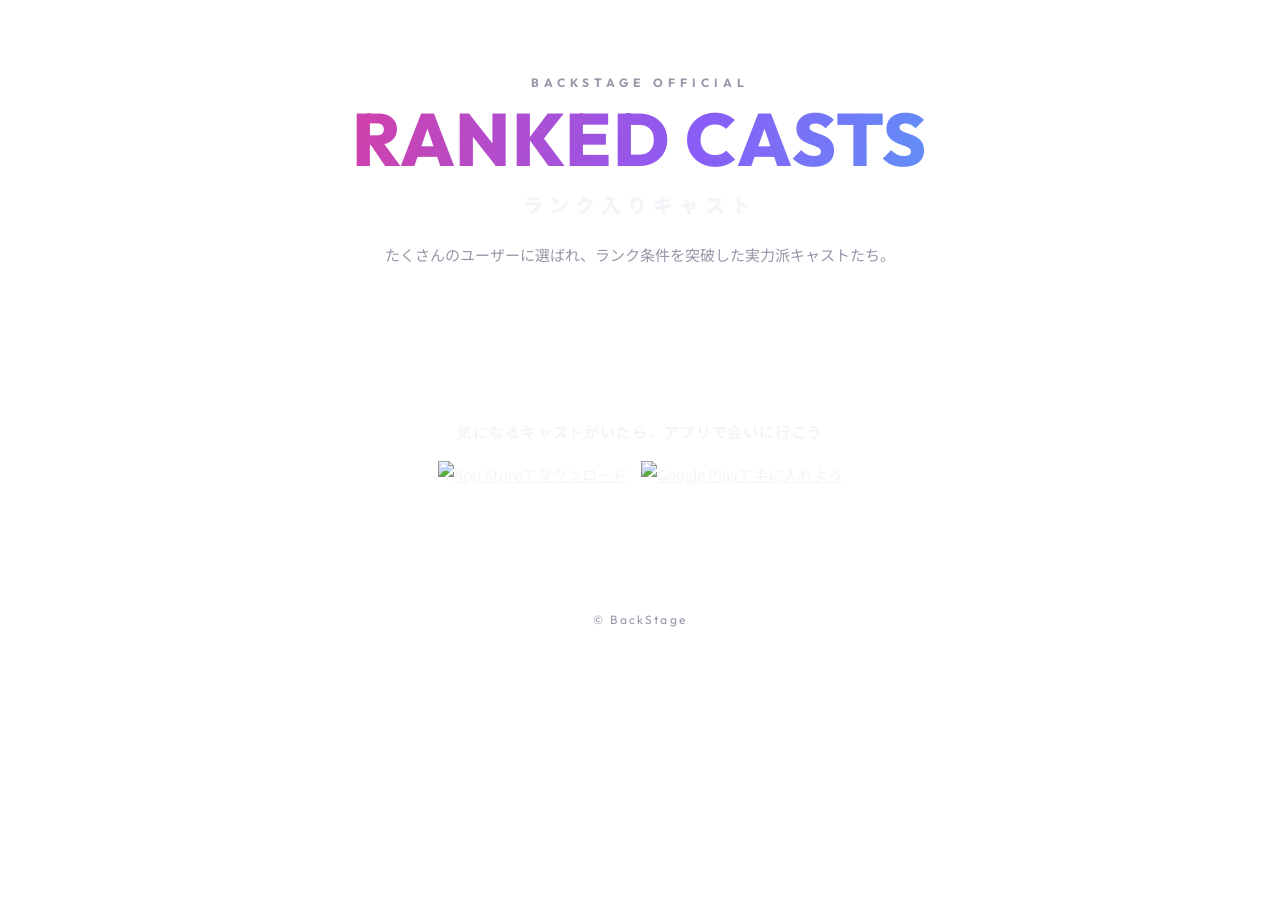
==== index.html @ d0d16e92 "deploy: CastShowcase 自動デプロイ sawaharukivic-dotcom/bs-cast-showcase@b65622ed8caae43d7dc8a8180958295e2e" ====
<!DOCTYPE html>
<html lang="ja">
<head>
  <meta charset="utf-8" />
  <meta name="viewport" content="width=device-width, initial-scale=1" />
  <meta name="robots" content="noindex" />
  <title>ランク入りキャスト | BackStage</title>
  <meta name="description" content="BackStageのランク入りキャスト一覧。GOLD・SILVER・BRONZEの実力派キャストを紹介します。" />
  <link rel="preconnect" href="https://fonts.googleapis.com" />
  <link rel="preconnect" href="https://fonts.gstatic.com" crossorigin />
  <link href="https://fonts.googleapis.com/css2?family=Outfit:wght@500;700;800&family=Noto+Sans+JP:wght@400;500;700;900&family=Noto+Serif+JP:wght@600;700&display=swap" rel="stylesheet" />
  <link rel="stylesheet" href="./css/style.css" />
  <link rel="stylesheet" href="./css/cast.css" />
</head>
<body>
  <!-- 一覧ビュー（app.js が個別ビューとDOM切り替え。ページ遷移はしない） -->
  <div id="listView">
    <header class="hero">
      <p class="hero__eyebrow">BackStage OFFICIAL</p>
      <h1 class="hero__title"><span class="hero__en">RANKED CASTS</span><span class="hero__ja">ランク入りキャスト</span></h1>
      <p class="hero__lead">たくさんのユーザーに選ばれ、ランク条件を突破した実力派キャストたち。</p>
      <p class="hero__month" id="rankMonth"></p>
    </header>

    <main class="tiers" id="tiers">
      <noscript><p class="empty-note">キャスト一覧の表示には JavaScript を有効にしてください。</p></noscript>
    </main>

    <section class="cta">
      <p class="cta__text">気になるキャストがいたら、アプリで会いに行こう</p>
      <div class="cta__badges">
        <a href="https://apps.apple.com/jp/app/id6443913743" target="_blank" rel="noopener"><img src="./assets/badge-app-store.svg" alt="App Storeでダウンロード" height="48" /></a>
        <a href="https://play.google.com/store/apps/details?id=jp.vic_inc.app.back_stage" target="_blank" rel="noopener"><img src="./assets/badge-google-play.png" alt="Google Playで手に入れよう" height="48" /></a>
      </div>
    </section>
  </div>

  <!-- キャスト切替ナビ（個別ビュー表示中のみ。app.jsが起動時に1回だけ生成） -->
  <nav id="castNav" class="cast-nav" hidden aria-label="ランク入りキャスト切替">
    <div class="cast-nav__inner">
      <p class="cast-nav__title">
        <span class="cast-nav__title-en">RANKED CASTS</span>
        <span class="cast-nav__title-ja">ランク入りキャスト一覧</span>
      </p>
      <div class="cast-nav__scroll" id="castNavScroll"></div>
    </div>
  </nav>

  <!-- 個別ビュー（app.js が生成） -->
  <section id="detailView" hidden></section>

  <footer class="site-foot">
    <p>© BackStage</p>
  </footer>

  <script src="./casts-data.js"></script>
  <script src="./js/common.js"></script>
  <script src="./js/app.js"></script>
</body>
</html>
---- css/style.css ----
/* =============================================================
 * CastShowcase 共通スタイル + 一覧ページ
 * デザイントークン: BackStageブランド準拠のダークネオン
 *   背景ほぼ黒(#0b0a10) × ネオングラデ(マゼンタ→紫→青) × 斜めストライプ
 *   ランク帯 = カードの大きさで序列を表現（GOLD大→BRONZE小）
 * ============================================================= */
:root {
  --bg: #0b0a10;
  --surface: #16141f;
  --surface-2: #1e1b2a;
  --line: #2a2638;
  --text: #f5f3f7;
  --text-sub: #9b95a8;
  --magenta: #ff2d78;
  --violet: #8b5cf6;
  --blue: #38bdf8;
  --grad-neon: linear-gradient(100deg, var(--magenta), var(--violet) 55%, var(--blue));

  /* ランク色（プレート・グロー・ストライプに使用） */
  --gold-1: #f8e8b0;   --gold-2: #f0c530;   --gold-3: #9a6b06;
  --silver-1: #f1f5f9; --silver-2: #cbd5e1; --silver-3: #64748b;
  --bronze-1: #f3c9a0; --bronze-2: #d08a4e; --bronze-3: #7c4a1e;

  --radius: 20px;
  --font-en: "Outfit", sans-serif;
  --font-ja: "Noto Sans JP", sans-serif;
  --font-serif: "Noto Serif JP", "Hiragino Mincho ProN", serif;
}

* { box-sizing: border-box; }
html { -webkit-text-size-adjust: 100%; }
/* 巨大ウォーターマーク等による横スクロール（スマホのフリックずれ）を防ぐ */
html, body { overflow-x: hidden; overflow-x: clip; }
body {
  margin: 0;
  /* 背景は常に透過（STUDIO埋め込み先の背景を使う）。暗色背景に載せる前提のデザイン */
  background: transparent;
  color: var(--text);
  font-family: var(--font-ja);
  font-size: 15px;
  line-height: 1.8;
}
img { max-width: 100%; }
a { color: inherit; }


/* ---------- ヒーロー ---------- */
.hero {
  max-width: 1080px;
  margin: 0 auto;
  padding: clamp(36px, 7vw, 72px) 20px 8px;
  text-align: center;
}
.hero__eyebrow {
  margin: 0 0 6px;
  font-family: var(--font-en);
  font-weight: 700;
  font-size: 12px;
  letter-spacing: 0.42em;
  color: var(--text-sub);
  text-transform: uppercase;
}
.hero__title { margin: 0; }
.hero__en {
  display: block;
  font-family: var(--font-en);
  font-weight: 800;
  font-size: clamp(28px, 9.5vw, 74px);
  line-height: 1.05;
  letter-spacing: 0.02em;
  background: var(--grad-neon);
  -webkit-background-clip: text;
  background-clip: text;
  color: transparent;
}
.hero__ja {
  display: block;
  margin-top: 10px;
  font-weight: 900;
  font-size: clamp(15px, 2.6vw, 20px);
  letter-spacing: 0.3em;
}
.hero__lead {
  margin: 18px auto 0;
  max-width: 560px;
  color: var(--text-sub);
  font-size: clamp(13px, 2.2vw, 15px);
}
.hero__month {
  margin: 6px 0 0;
  font-family: var(--font-en);
  font-size: 12px;
  letter-spacing: 0.14em;
  color: var(--text-sub);
}

/* ---------- ランク帯セクション ---------- */
.tiers {
  max-width: 1080px;
  margin: 0 auto;
  padding: 12px 20px 24px;
}
.tier { margin-top: clamp(32px, 6vw, 56px); }

/* 帯見出し: ランク色の斜めストライプ（ブランドOGのモチーフ） */
.tier__head {
  display: flex;
  align-items: center;
  gap: 16px;
}
.tier__label { flex: none; }
.tier__en {
  display: block;
  font-family: var(--font-en);
  font-weight: 800;
  font-size: clamp(26px, 5vw, 40px);
  line-height: 1;
  letter-spacing: 0.06em;
  background: linear-gradient(160deg, var(--rank-1), var(--rank-2) 60%, var(--rank-3));
  -webkit-background-clip: text;
  background-clip: text;
  color: transparent;
}
.tier__count {
  display: block;
  margin-top: 4px;
  font-size: 11px;
  letter-spacing: 0.2em;
  color: var(--text-sub);
}
.tier__stripes {
  flex: 1;
  height: 14px;
  border-radius: 999px;
  background: repeating-linear-gradient(
    -55deg,
    var(--rank-2) 0 3px,
    transparent 3px 9px
  );
  opacity: 0.55;
}

/* ランク色の割り当て */
.tier--GOLD   { --rank-1: var(--gold-1);   --rank-2: var(--gold-2);   --rank-3: var(--gold-3); }
.tier--SILVER { --rank-1: var(--silver-1); --rank-2: var(--silver-2); --rank-3: var(--silver-3); }
.tier--BRONZE { --rank-1: var(--bronze-1); --rank-2: var(--bronze-2); --rank-3: var(--bronze-3); }

/* カードグリッド: 帯ごとに密度を変えて序列を表現 */
.tier__grid {
  display: grid;
  gap: 16px;
  margin-top: 18px;
}
.tier--GOLD .tier__grid   { grid-template-columns: repeat(auto-fill, minmax(min(340px, 100%), 1fr)); }
.tier--SILVER .tier__grid { grid-template-columns: repeat(auto-fill, minmax(min(250px, 100%), 1fr)); }
.tier--BRONZE .tier__grid { grid-template-columns: repeat(auto-fill, minmax(min(170px, 45%), 1fr)); }

/* ---------- キャストカード ---------- */
.cast-card {
  display: flex;
  flex-direction: column;
  align-items: center;
  gap: 10px;
  padding: 22px 14px 18px;
  background: var(--surface);
  border: 1px solid var(--line);
  border-radius: var(--radius);
  text-decoration: none;
  text-align: center;
  transition: transform 0.25s ease, border-color 0.25s ease, box-shadow 0.25s ease;
}
.cast-card:hover,
.cast-card:focus-visible {
  transform: translateY(-3px);
  border-color: var(--rank-2);
  box-shadow: 0 6px 28px -8px color-mix(in srgb, var(--rank-2) 55%, transparent);
}
.cast-card:focus-visible { outline: 2px solid var(--blue); outline-offset: 2px; }

.cast-card__avatar {
  position: relative;
  width: min(132px, 60%);
  aspect-ratio: 1;
  border-radius: 50%;
  overflow: hidden;
  background: var(--surface-2);
  border: 2px solid color-mix(in srgb, var(--rank-2) 65%, transparent);
}
.tier--GOLD .cast-card__avatar { width: min(168px, 64%); }
.cast-card__avatar img {
  width: 100%;
  height: 100%;
  object-fit: cover;
  display: block;
}
/* 画像なしフォールバック: ネオングラデ地に頭文字 */
.cast-card__avatar[data-fallback]::after {
  content: attr(data-fallback);
  position: absolute;
  inset: 0;
  display: grid;
  place-items: center;
  font-weight: 900;
  font-size: 34px;
  color: #fff;
  background: var(--grad-neon);
}

.cast-card__rank {
  font-family: var(--font-en);
  font-weight: 700;
  font-size: 10px;
  letter-spacing: 0.3em;
  padding: 3px 12px 3px 14px;
  border-radius: 999px;
  color: #0b0a10;
  background: linear-gradient(160deg, var(--rank-1), var(--rank-2) 70%, var(--rank-3));
}
.cast-card__name {
  margin: 0;
  font-weight: 900;
  font-size: 17px;
  line-height: 1.35;
}
.tier--BRONZE .cast-card__name { font-size: 15px; }
.cast-card__reading {
  margin: -6px 0 0;
  font-size: 10.5px;
  letter-spacing: 0.14em;
  color: var(--text-sub);
}
.cast-card__catch {
  margin: 2px 0 0;
  font-size: 12px;
  color: var(--text-sub);
  display: -webkit-box;
  -webkit-line-clamp: 2;
  -webkit-box-orient: vertical;
  overflow: hidden;
}

/* ---------- CTA・フッター ---------- */
.cta {
  max-width: 1080px;
  margin: clamp(40px, 8vw, 72px) auto 0;
  padding: 28px 20px;
  text-align: center;
}
.cta__text { margin: 0 0 16px; font-weight: 700; letter-spacing: 0.06em; }
.cta__badges {
  display: flex;
  justify-content: center;
  align-items: center;
  gap: 14px;
  flex-wrap: wrap;
}
.cta__badges img { height: 48px; width: auto; display: block; }
.cta__badges a { transition: opacity 0.2s ease; }
.cta__badges a:hover { opacity: 0.8; }

.site-foot {
  margin-top: clamp(28px, 5vw, 44px);
  /* iOSはiframe下の親コンテンツへスクロールが連鎖しないため、下部はゆったり余白を取る */
  padding: 28px 20px 120px;
  text-align: center;
  color: var(--text-sub);
  font-family: var(--font-en);
  font-size: 12px;
  letter-spacing: 0.18em;
}
.site-foot p { margin: 0; }

.empty-note { text-align: center; color: var(--text-sub); padding: 40px 0; }

/* ---------- スクロール登場（reveal） ---------- */
.reveal {
  opacity: 0;
  transform: translateY(14px);
  transition: opacity 0.5s ease, transform 0.5s ease;
}
.reveal.is-in { opacity: 1; transform: none; }

@media (prefers-reduced-motion: reduce) {
  .reveal { opacity: 1; transform: none; transition: none; }
  .cast-card { transition: none; }
}
---- css/cast.css ----
/* =============================================================
 * 個別キャストビュー（9-nineキャラページ風レイアウト＋登場アニメ）
 *   左: 大ビジュアル（ランク色のオフセットシャドウ）
 *   右: かな→名前(大)→ランク行→紹介文→リンク
 *   背景: ランク英字の巨大ウォーターマーク / キャッチの縦書き
 * ============================================================= */
.topbar {
  max-width: 1080px;
  margin: 0 auto;
  padding: 18px 20px 0;
  position: relative;
  z-index: 2;
}
.topbar__back {
  display: inline-block;
  font-size: 13px;
  font-weight: 700;
  text-decoration: none;
  color: var(--text-sub);
  padding: 8px 18px;
  border: 1px solid var(--line);
  border-radius: 999px;
  background: var(--surface);
  transition: color 0.2s ease, border-color 0.2s ease;
}
.topbar__back:hover { color: var(--text); border-color: var(--violet); }

/* ---------- キャラセクション ---------- */
.chara {
  position: relative;
  max-width: 1080px;
  margin: 0 auto;
  padding: clamp(24px, 4vw, 48px) 20px 8px;
  display: grid;
  grid-template-columns: minmax(0, 5fr) minmax(0, 7fr);
  gap: clamp(20px, 4vw, 48px);
  align-items: center;
  min-height: 62vh;
}
.chara.rank-GOLD   { --rank-1: var(--gold-1);   --rank-2: var(--gold-2);   --rank-3: var(--gold-3); }
.chara.rank-SILVER { --rank-1: var(--silver-1); --rank-2: var(--silver-2); --rank-3: var(--silver-3); }
.chara.rank-BRONZE { --rank-1: var(--bronze-1); --rank-2: var(--bronze-2); --rank-3: var(--bronze-3); }

/* ランク英字の巨大ウォーターマーク（9-nineの背景装飾テキストに相当） */
.chara__watermark {
  position: absolute;
  top: 0;
  left: -0.06em;
  font-family: var(--font-en);
  font-weight: 800;
  font-size: clamp(90px, 18vw, 220px);
  line-height: 1;
  letter-spacing: 0.04em;
  color: transparent;
  -webkit-text-stroke: 1px color-mix(in srgb, var(--rank-2) 45%, transparent);
  opacity: 0.35;
  pointer-events: none;
  user-select: none;
  z-index: 0;
}

/* ビジュアル面: 立ち絵 or 大アイコン。ランク色のオフセットシャドウ（9-nineのキャラ影に相当） */
.chara__visual {
  position: relative;
  z-index: 1;
  display: flex;
  justify-content: center;
}
.chara__visual img.portrait {
  max-width: 100%;
  max-height: min(64vh, 560px);
  object-fit: contain;
  filter: drop-shadow(18px 18px 0 color-mix(in srgb, var(--rank-2) 22%, transparent));
}
.chara__visual .avatar-lg {
  width: min(300px, 78%);
  aspect-ratio: 1;
  border-radius: 50%;
  overflow: hidden;
  border: 3px solid color-mix(in srgb, var(--rank-2) 65%, transparent);
  position: relative;
  box-shadow: 18px 18px 0 color-mix(in srgb, var(--rank-2) 22%, transparent);
  background: var(--surface-2);
}
.chara__visual .avatar-lg img { width: 100%; height: 100%; object-fit: cover; display: block; }
.chara__visual .avatar-lg[data-fallback]::after {
  content: attr(data-fallback);
  position: absolute;
  inset: 0;
  display: grid;
  place-items: center;
  font-weight: 900;
  font-size: 72px;
  color: #fff;
  background: var(--grad-neon);
}

/* キャッチコピーの縦書き（9-nineの縦書きデコに相当。キャッチ未設定なら出さない） */
.chara__vertical {
  position: absolute;
  right: 8px;
  top: clamp(24px, 6vw, 64px);
  writing-mode: vertical-rl;
  font-weight: 700;
  font-size: clamp(13px, 1.8vw, 16px);
  letter-spacing: 0.32em;
  color: var(--text-sub);
  max-height: 60vh;
  overflow: hidden;
  z-index: 0;
  margin: 0;
}

/* データ面 */
.chara__data { position: relative; z-index: 1; min-width: 0; }
.chara__name { margin: 0; }
.chara__name .kana {
  display: block;
  font-size: 13px;
  letter-spacing: 0.42em;
  color: var(--text-sub);
  margin-bottom: 6px;
}
.chara__name .kanji {
  display: block;
  font-weight: 900;
  font-size: clamp(32px, 6vw, 52px);
  line-height: 1.25;
}
.chara__rankline {
  margin: 14px 0 0;
  display: flex;
  align-items: center;
  gap: 10px;
}
.chara__rank {
  display: inline-block;
  font-family: var(--font-en);
  font-weight: 700;
  font-size: 11px;
  letter-spacing: 0.3em;
  padding: 4px 14px 4px 16px;
  border-radius: 999px;
  color: #0b0a10;
  background: linear-gradient(160deg, var(--rank-1), var(--rank-2) 70%, var(--rank-3));
}
.chara__ranknote {
  font-family: var(--font-en);
  font-size: 11px;
  letter-spacing: 0.2em;
  color: var(--text-sub);
}
.chara__catch {
  margin: 18px 0 0;
  font-weight: 700;
  font-size: clamp(16px, 3vw, 20px);
  line-height: 1.7;
  background: var(--grad-neon);
  -webkit-background-clip: text;
  background-clip: text;
  color: transparent;
}
.chara__detail {
  margin: 16px 0 0;
  font-size: 14.5px;
  line-height: 2;
  white-space: pre-line;
}
.chara__links { margin-top: 26px; display: flex; align-items: center; gap: 14px; flex-wrap: wrap; }
.btn-x {
  display: inline-flex;
  align-items: center;
  gap: 8px;
  padding: 10px 22px;
  border-radius: 999px;
  border: 1px solid var(--line);
  background: var(--surface-2);
  color: var(--text);
  font-weight: 700;
  font-size: 13px;
  text-decoration: none;
  transition: border-color 0.2s ease, transform 0.2s ease;
}
.btn-x:hover { border-color: var(--blue); transform: translateY(-2px); }

/* 前後ナビ */
.pager {
  max-width: 1080px;
  margin: 28px auto 0;
  padding: 0 20px;
  display: flex;
  justify-content: space-between;
  gap: 12px;
  position: relative;
  z-index: 1;
}
.pager a {
  flex: 1;
  max-width: 46%;
  padding: 12px 16px;
  border: 1px solid var(--line);
  border-radius: 14px;
  text-decoration: none;
  color: var(--text-sub);
  font-size: 13px;
  font-weight: 700;
  background: var(--surface);
  transition: color 0.2s ease, border-color 0.2s ease;
  overflow: hidden;
  white-space: nowrap;
  text-overflow: ellipsis;
}
.pager a:hover { color: var(--text); border-color: var(--violet); }
.pager a.next { text-align: right; margin-left: auto; }

@media (max-width: 680px) {
  .chara { grid-template-columns: 1fr; min-height: 0; padding-top: 12px; }
  .chara__watermark { font-size: clamp(80px, 24vw, 130px); }
  .chara__vertical { display: none; } /* モバイルはキャッチを横書き(.chara__catch)のみに */
  .chara__visual .avatar-lg { width: min(220px, 64%); box-shadow: 12px 12px 0 color-mix(in srgb, var(--rank-2) 22%, transparent); }
}

/* =============================================================
 * ビュー遷移アニメーション（一覧⇔個別のDOM切り替え時）
 *   9-nineの anim-ld と同系の fade-up を、要素ごとに時差で発火
 * ============================================================= */
@keyframes view-fade-up {
  from { opacity: 0; transform: translateY(22px); }
  to   { opacity: 1; transform: none; }
}
@keyframes view-visual-in {
  from { opacity: 0; transform: translateX(-26px); filter: drop-shadow(0 0 0 transparent); }
  to   { opacity: 1; transform: none; }
}
@keyframes view-fade {
  from { opacity: 0; }
  to   { opacity: 1; }
}
@keyframes view-out {
  from { opacity: 1; }
  to   { opacity: 0; transform: translateY(-10px); }
}

/* 退場（app.jsが .view-leave を付けて160ms後に切り替え） */
.view-leave { animation: view-out 0.16s ease both; }

/* 個別ビューの登場（時差スタッガー） */
.view-enter .topbar          { animation: view-fade 0.5s ease both; }
.view-enter .chara__watermark{ animation: view-fade 0.9s ease 0.05s both; }
.view-enter .chara__visual   { animation: view-visual-in 0.7s cubic-bezier(0.22, 1, 0.36, 1) 0.1s both; }
.view-enter .chara__vertical { animation: view-fade-up 0.8s ease 0.55s both; }
.view-enter .chara__data > * { animation: view-fade-up 0.7s cubic-bezier(0.22, 1, 0.36, 1) both; }
.view-enter .chara__data > *:nth-child(1) { animation-delay: 0.18s; }
.view-enter .chara__data > *:nth-child(2) { animation-delay: 0.26s; }
.view-enter .chara__data > *:nth-child(3) { animation-delay: 0.34s; }
.view-enter .chara__data > *:nth-child(4) { animation-delay: 0.42s; }
.view-enter .chara__data > *:nth-child(5) { animation-delay: 0.50s; }
.view-enter .pager           { animation: view-fade-up 0.6s ease 0.55s both; }
.view-enter .cta             { animation: view-fade-up 0.6s ease 0.6s both; }

/* 一覧ビューの登場（全体をふわっと） */
.view-enter .hero  { animation: view-fade-up 0.5s ease both; }
.view-enter .tier  { animation: view-fade-up 0.55s ease both; }
.view-enter .tier:nth-of-type(2) { animation-delay: 0.08s; }
.view-enter .tier:nth-of-type(3) { animation-delay: 0.16s; }

@media (prefers-reduced-motion: reduce) {
  .view-leave, .view-enter * { animation: none !important; }
}
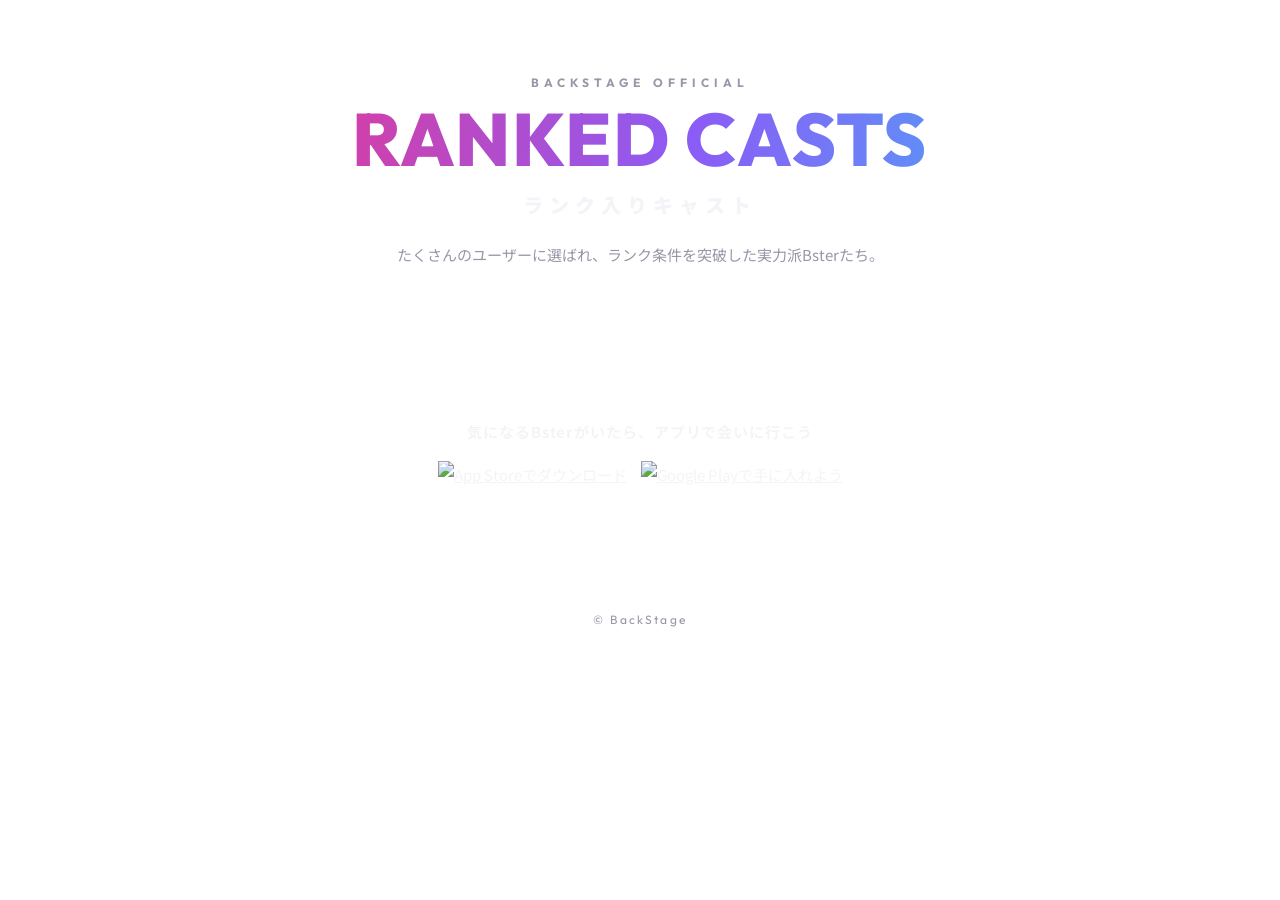
==== commit 02ca0492: "deploy: CastShowcase 自動デプロイ BackStage-unei/bs-cast-showcase@c9831328ff6b3e77b649fae8aa7641ca0c8cc61c" ====
--- a/index.html
+++ b/index.html
@@ -5,7 +5,7 @@
   <meta name="viewport" content="width=device-width, initial-scale=1" />
   <meta name="robots" content="noindex" />
   <title>ランク入りキャスト | BackStage</title>
-  <meta name="description" content="BackStageのランク入りキャスト一覧。GOLD・SILVER・BRONZEの実力派キャストを紹介します。" />
+  <meta name="description" content="BackStageのランク入りキャスト一覧。GOLD・SILVER・BRONZEの実力派Bsterを紹介します。" />
   <link rel="preconnect" href="https://fonts.googleapis.com" />
   <link rel="preconnect" href="https://fonts.gstatic.com" crossorigin />
   <link href="https://fonts.googleapis.com/css2?family=Outfit:wght@500;700;800&family=Noto+Sans+JP:wght@400;500;700;900&family=Noto+Serif+JP:wght@600;700&display=swap" rel="stylesheet" />
@@ -18,7 +18,7 @@
     <header class="hero">
       <p class="hero__eyebrow">BackStage OFFICIAL</p>
       <h1 class="hero__title"><span class="hero__en">RANKED CASTS</span><span class="hero__ja">ランク入りキャスト</span></h1>
-      <p class="hero__lead">たくさんのユーザーに選ばれ、ランク条件を突破した実力派キャストたち。</p>
+      <p class="hero__lead">たくさんのユーザーに選ばれ、ランク条件を突破した実力派Bsterたち。</p>
       <p class="hero__month" id="rankMonth"></p>
     </header>
 
@@ -27,7 +27,7 @@
     </main>
 
     <section class="cta">
-      <p class="cta__text">気になるキャストがいたら、アプリで会いに行こう</p>
+      <p class="cta__text">気になるBsterがいたら、アプリで会いに行こう</p>
       <div class="cta__badges">
         <a href="https://apps.apple.com/jp/app/id6443913743" target="_blank" rel="noopener"><img src="./assets/badge-app-store.svg" alt="App Storeでダウンロード" height="48" /></a>
         <a href="https://play.google.com/store/apps/details?id=jp.vic_inc.app.back_stage" target="_blank" rel="noopener"><img src="./assets/badge-google-play.png" alt="Google Playで手に入れよう" height="48" /></a>
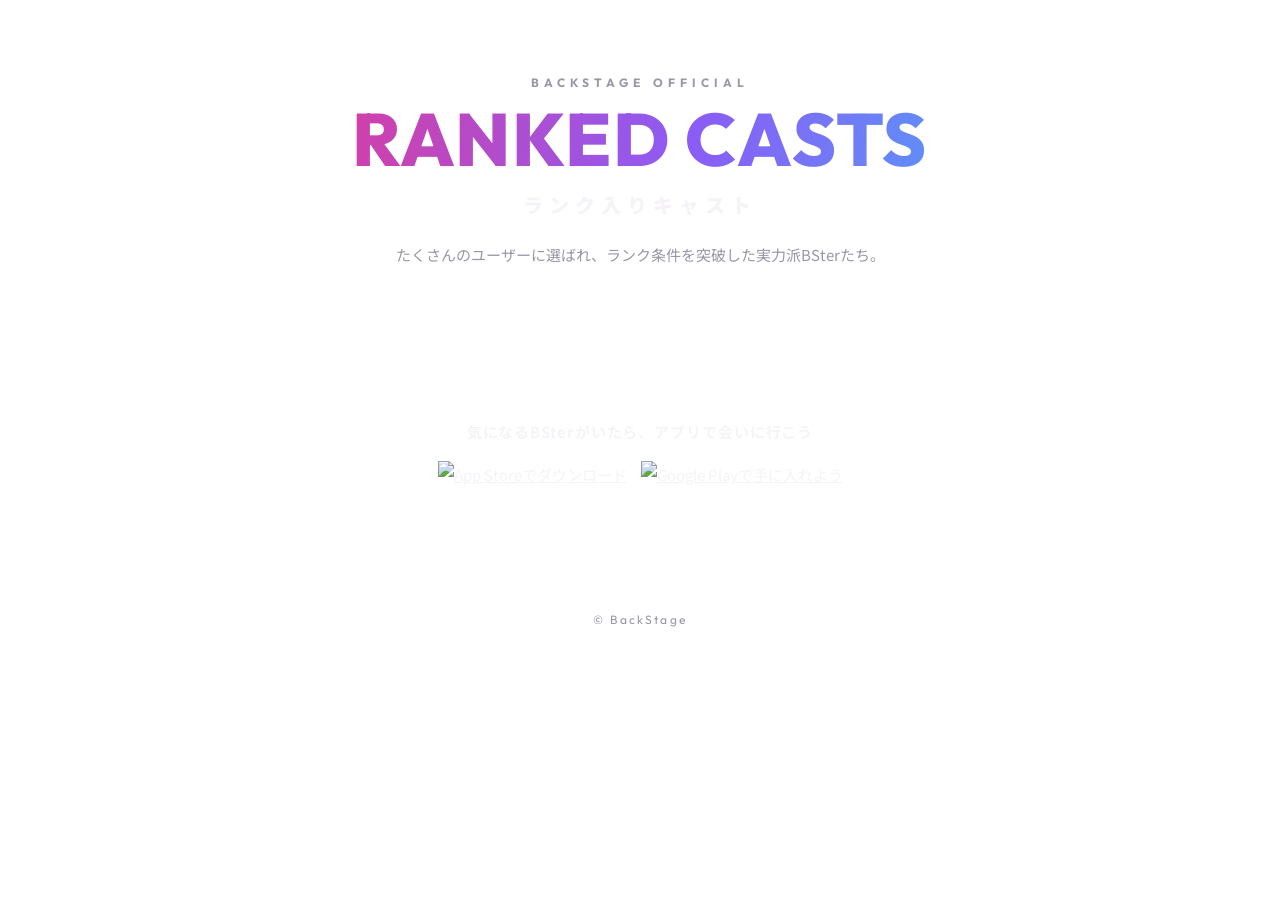
==== commit f649ae9d: "deploy: CastShowcase 自動デプロイ BackStage-unei/bs-cast-showcase@0ab69bdb4e5e8bdc81c8ec34d5e80aee0c4617cd" ====
--- a/index.html
+++ b/index.html
@@ -5,7 +5,7 @@
   <meta name="viewport" content="width=device-width, initial-scale=1" />
   <meta name="robots" content="noindex" />
   <title>ランク入りキャスト | BackStage</title>
-  <meta name="description" content="BackStageのランク入りキャスト一覧。GOLD・SILVER・BRONZEの実力派Bsterを紹介します。" />
+  <meta name="description" content="BackStageのランク入りキャスト一覧。GOLD・SILVER・BRONZEの実力派BSterを紹介します。" />
   <link rel="preconnect" href="https://fonts.googleapis.com" />
   <link rel="preconnect" href="https://fonts.gstatic.com" crossorigin />
   <link href="https://fonts.googleapis.com/css2?family=Outfit:wght@500;700;800&family=Noto+Sans+JP:wght@400;500;700;900&family=Noto+Serif+JP:wght@600;700&display=swap" rel="stylesheet" />
@@ -18,7 +18,7 @@
     <header class="hero">
       <p class="hero__eyebrow">BackStage OFFICIAL</p>
       <h1 class="hero__title"><span class="hero__en">RANKED CASTS</span><span class="hero__ja">ランク入りキャスト</span></h1>
-      <p class="hero__lead">たくさんのユーザーに選ばれ、ランク条件を突破した実力派Bsterたち。</p>
+      <p class="hero__lead">たくさんのユーザーに選ばれ、ランク条件を突破した実力派BSterたち。</p>
       <p class="hero__month" id="rankMonth"></p>
     </header>
 
@@ -27,7 +27,7 @@
     </main>
 
     <section class="cta">
-      <p class="cta__text">気になるBsterがいたら、アプリで会いに行こう</p>
+      <p class="cta__text">気になるBSterがいたら、アプリで会いに行こう</p>
       <div class="cta__badges">
         <a href="https://apps.apple.com/jp/app/id6443913743" target="_blank" rel="noopener"><img src="./assets/badge-app-store.svg" alt="App Storeでダウンロード" height="48" /></a>
         <a href="https://play.google.com/store/apps/details?id=jp.vic_inc.app.back_stage" target="_blank" rel="noopener"><img src="./assets/badge-google-play.png" alt="Google Playで手に入れよう" height="48" /></a>
